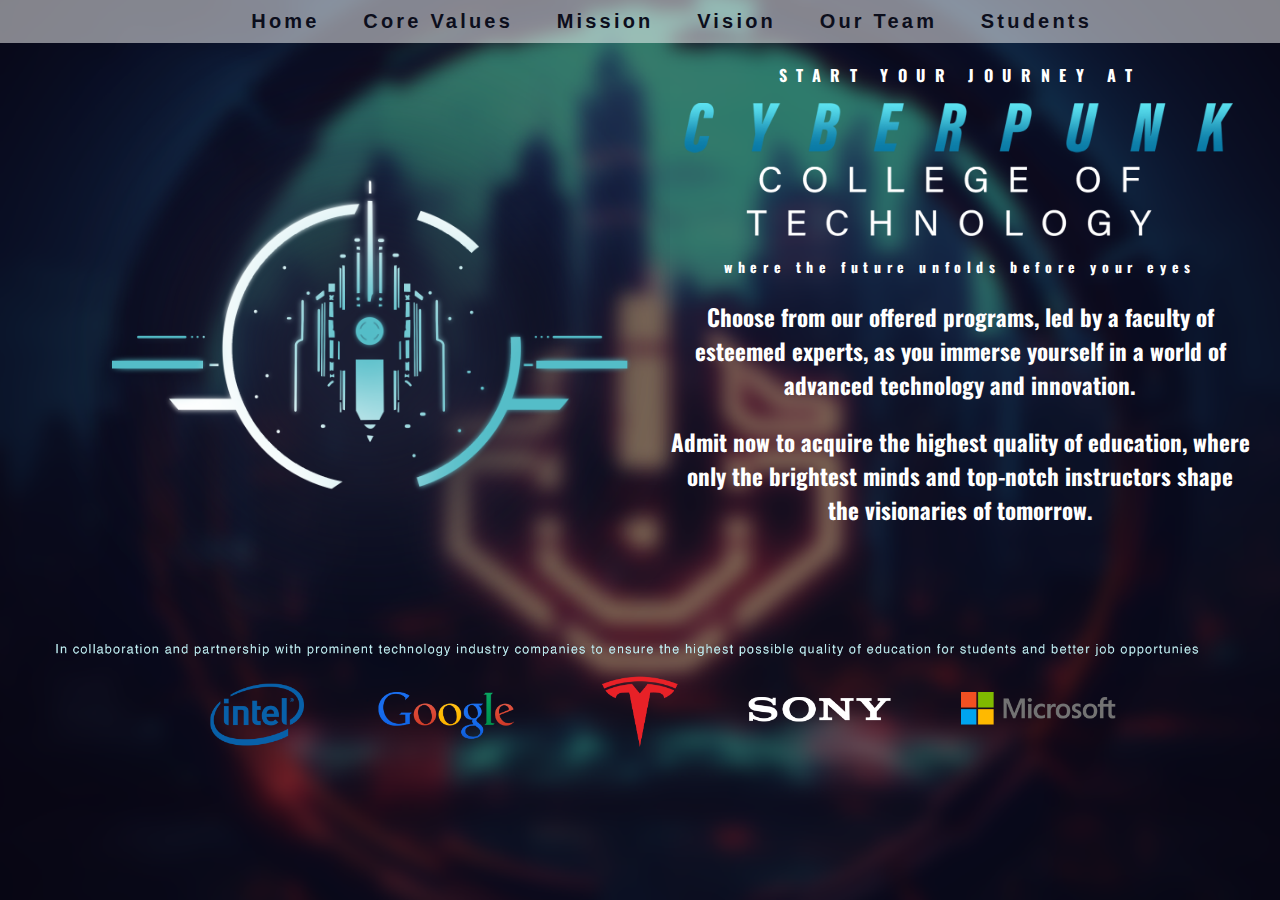
==== index.html @ 371afeb2 "Add files via upload" ====
<!DOCTYPE html>
<html lang="en">

<head>
  <title>Cyberpunk College of Technology</title>
  <link rel="stylesheet" type="text/css" href="assets/css/style.css" />
  <link href="https://fonts.googleapis.com/css?family=Oswald" rel="stylesheet" />
  <style>
    @font-face {
      font-family: Chub Gothic;
      src: "/assets/fonts/chubgothic_1.ttf";
    }

    @font-face {
      font-family: Helvetica;
      src: "/assets/fonts/Helvetica.ttf";
    }

    h1 {
      font-family: Helvetica;
    }
    </style>
<link rel="icon" type="image/png" href="assets/images/elementsonlylogo.png"/>
</head>

<body style="
      background-color: #0c0e1c;
      background-image: url('assets/images/bgforindex.png');
      background-repeat: no-repeat;
      background-attachment: fixed;
      background-size: cover;
      background-position: center;
      margin: 0;
      padding: 0;
    ">
  <header style="
        background-color: rgba(255, 255, 255, 0.5);
        width: 100%;
        padding-top: 10px;
        padding-bottom: 10px;
      ">
    <div class>
      <nav style="text-align: right; font-family: 'Helvetica'; font-weight: bold; letter-spacing: 0.2em; padding-right: 170px">
        <a style="color: #0c0e1c !important" href="index.html">Home</a>
        <a style="color: #0c0e1c !important" href="corevalues.html">Core Values</a>
        <a style="color: #0c0e1c !important" href="mission.html">Mission</a>
        <a style="color: #0c0e1c !important" href="vision.html">Vision</a>
        <a style="color: #0c0e1c !important" href="ourteam.html">Our Team</a>
        <a style="color: #0c0e1c !important" href="students.html">Students</a>
      </nav>
    </div>
  </header>

  <div style="display: flex; overflow: hidden">
    <div class style="width: 50%; padding-left: 70px; vertical-align: 1">
      <img src="/assets/images/elementsonlylogo.png" alt="Logo" style="width: 600px" />
    </div>

    <div style="width: 50%; text-align: center; padding-right: 170px">
      <h2>
        <section>
          <p style="
                color: #fff;
                font-family: 'Oswald';
                font-size: 16px;
                letter-spacing: 0.6em;
              ">
            START YOUR JOURNEY AT
          </p>
          <img src="/assets/images/ccttextonly.png" alt="Logo" style="width: 580px" />

          <p style="
                color: #fff;
                font-family: 'Oswald';
                font-size: 14px;
                letter-spacing: 0.4em;
              ">
            where the future unfolds before your eyes
          </p>
          <p style="color: #fff; font-family: 'Oswald'; font-size: 23px">
            Choose from our offered programs, led by a faculty of esteemed
            experts, as you immerse yourself in a world of advanced technology
            and innovation.
          </p>
          <p style="color: #fff; font-family: 'Oswald'; font-size: 23px">
            Admit now to acquire the highest quality of education, where only
            the brightest minds and top-notch instructors shape the
            visionaries of tomorrow.
          </p>
        </section>
      </h2>
    </div>
  </div <div>
  </div>
</body>

</html>
---- assets/css/style.css ----
html {
  height: 100%;
  width: 100%;
}
a {
  font-family: 'Helvetica';
  text-decoration:none;
  color: #000;
  margin: 18px;
  font-size: 20px;
  font-stretch: 67%;

}

button {
  font-family: 'Chub Gothic';
  color: #0c0e1c;
}

a:hover {
  background-color: #ccc;
  color: #fff;
}
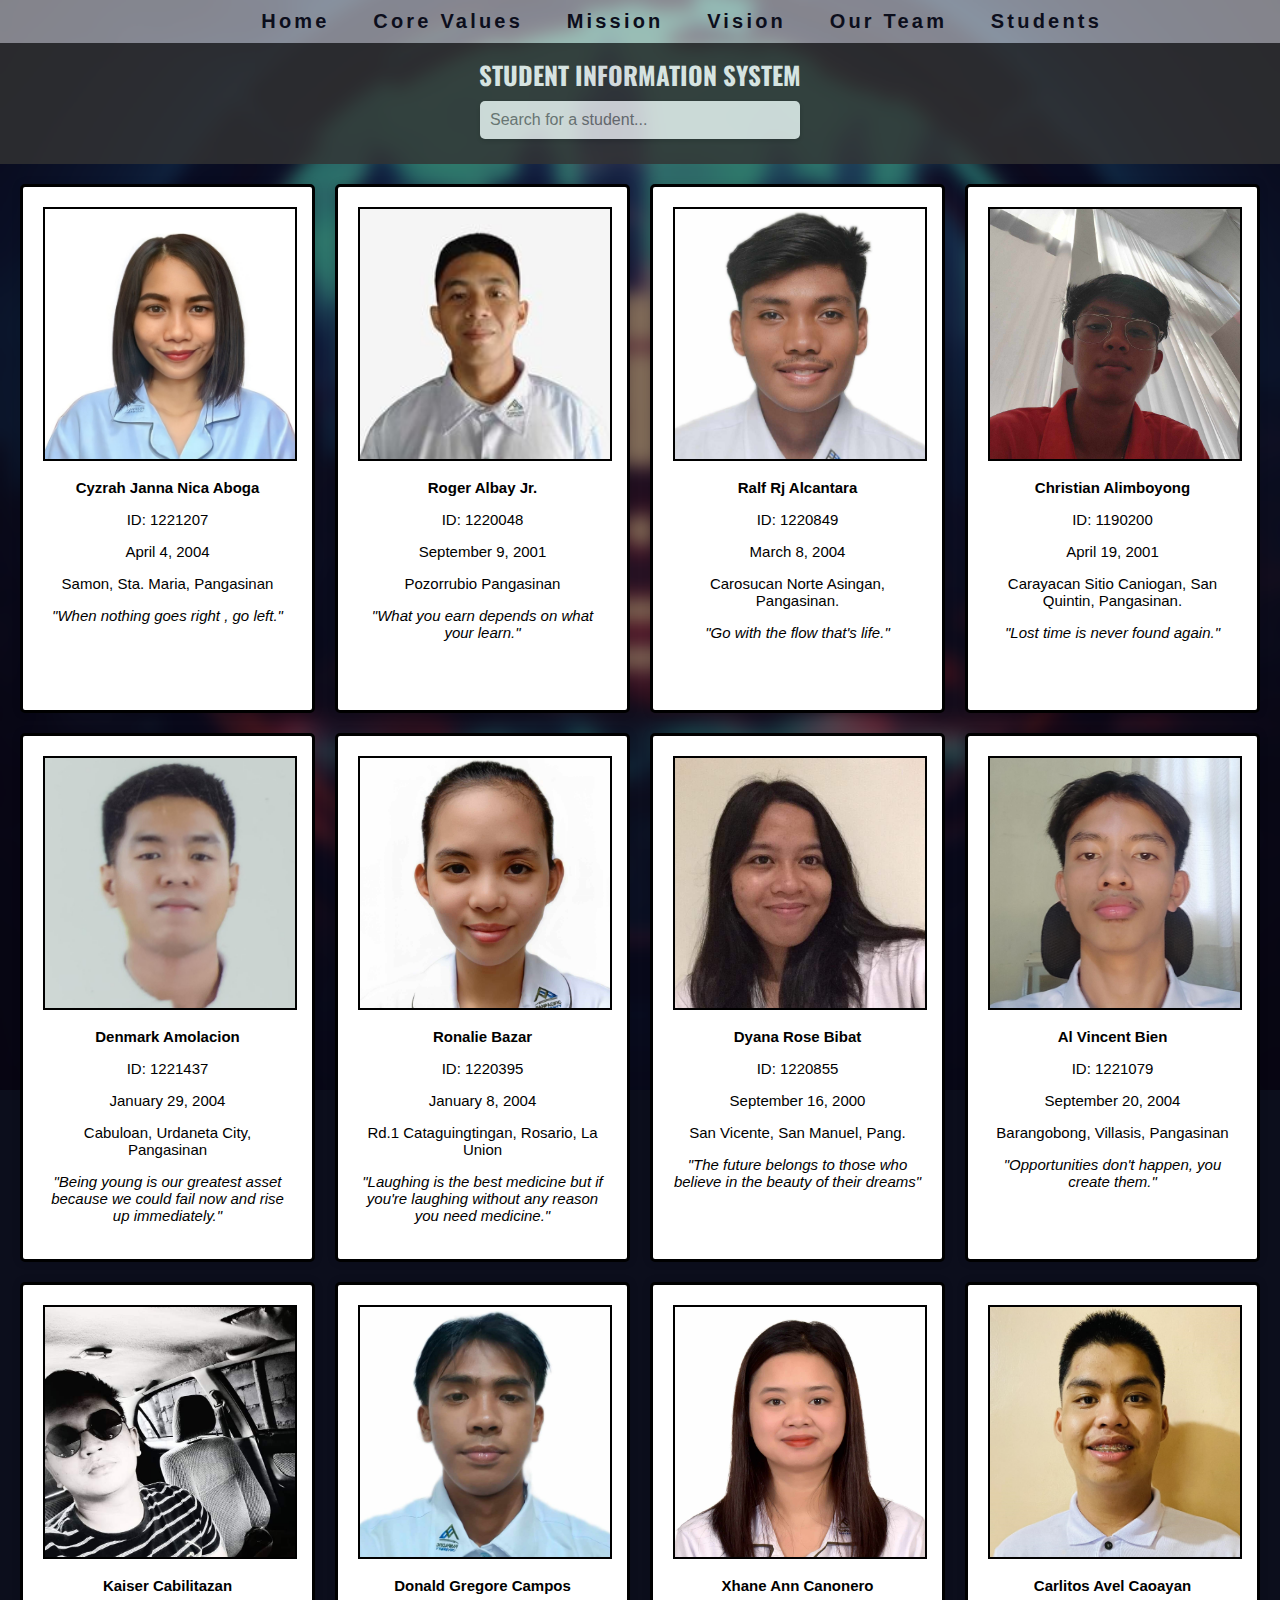
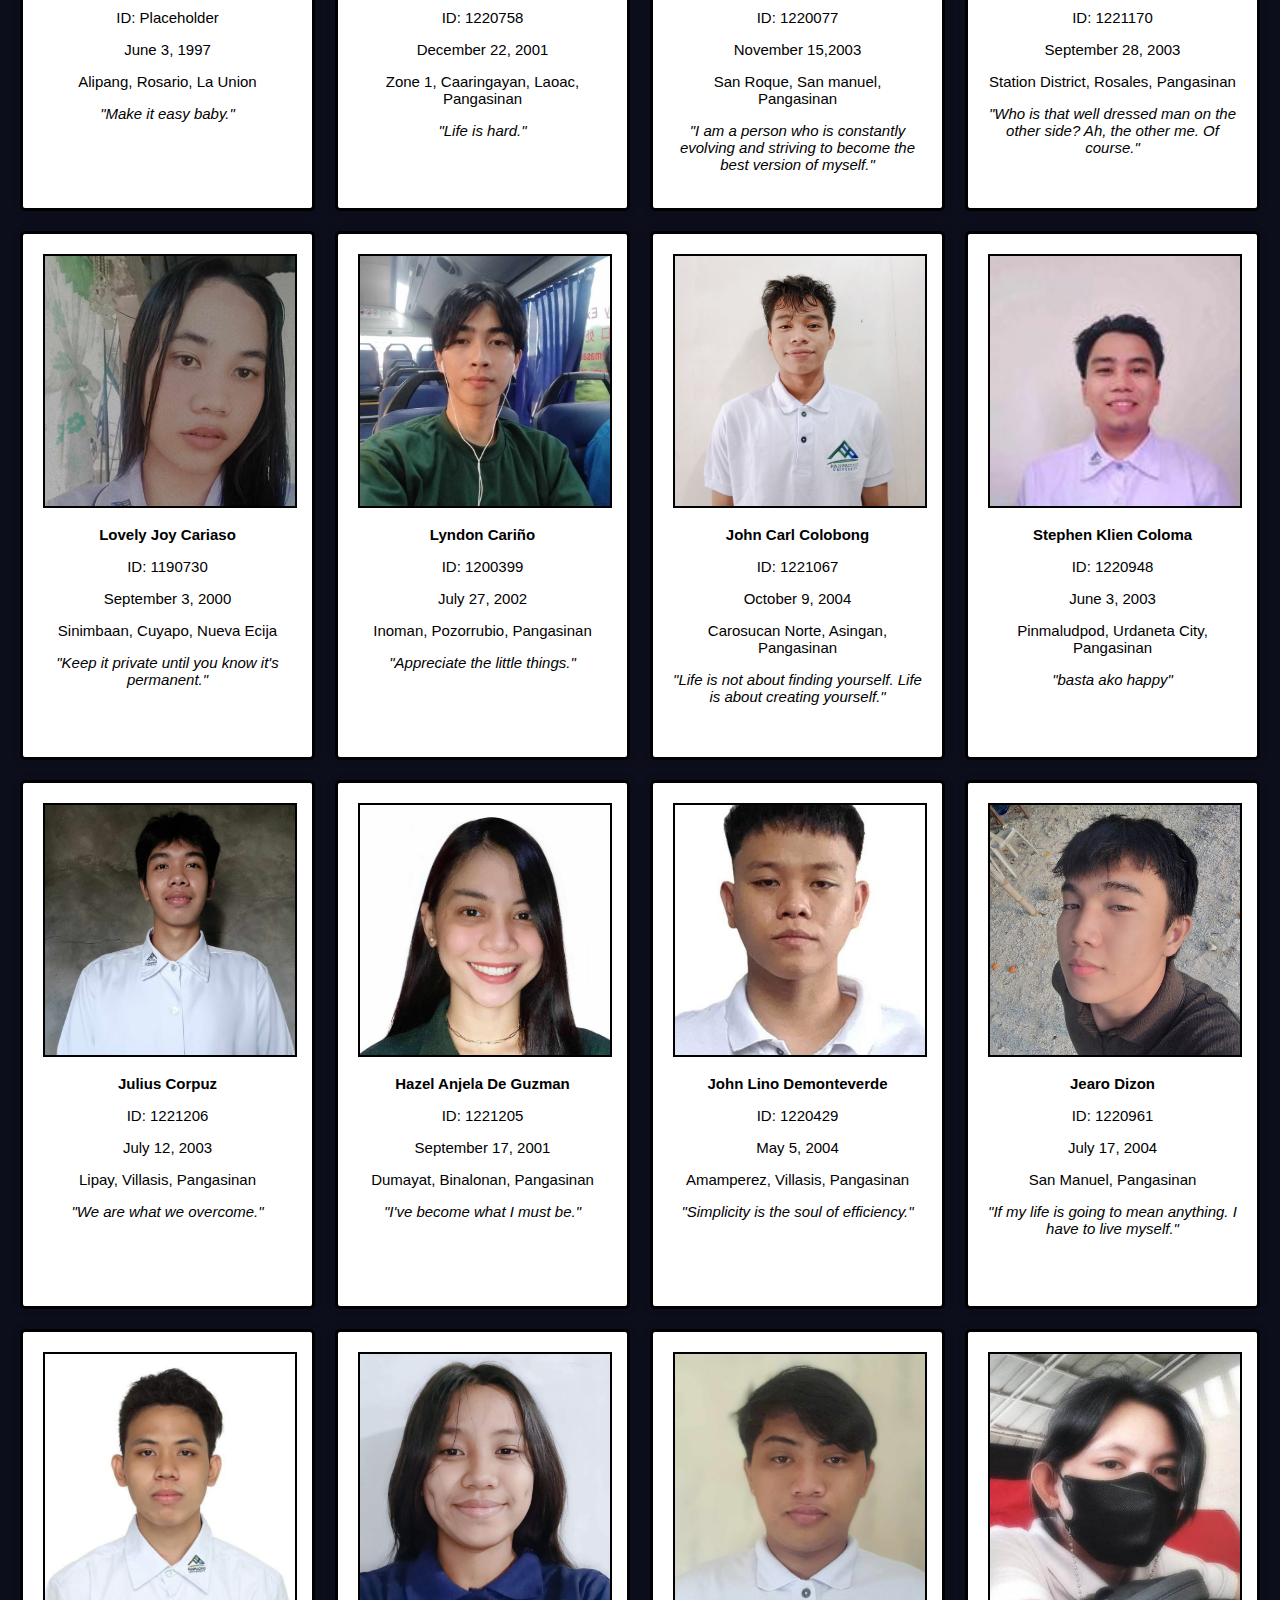
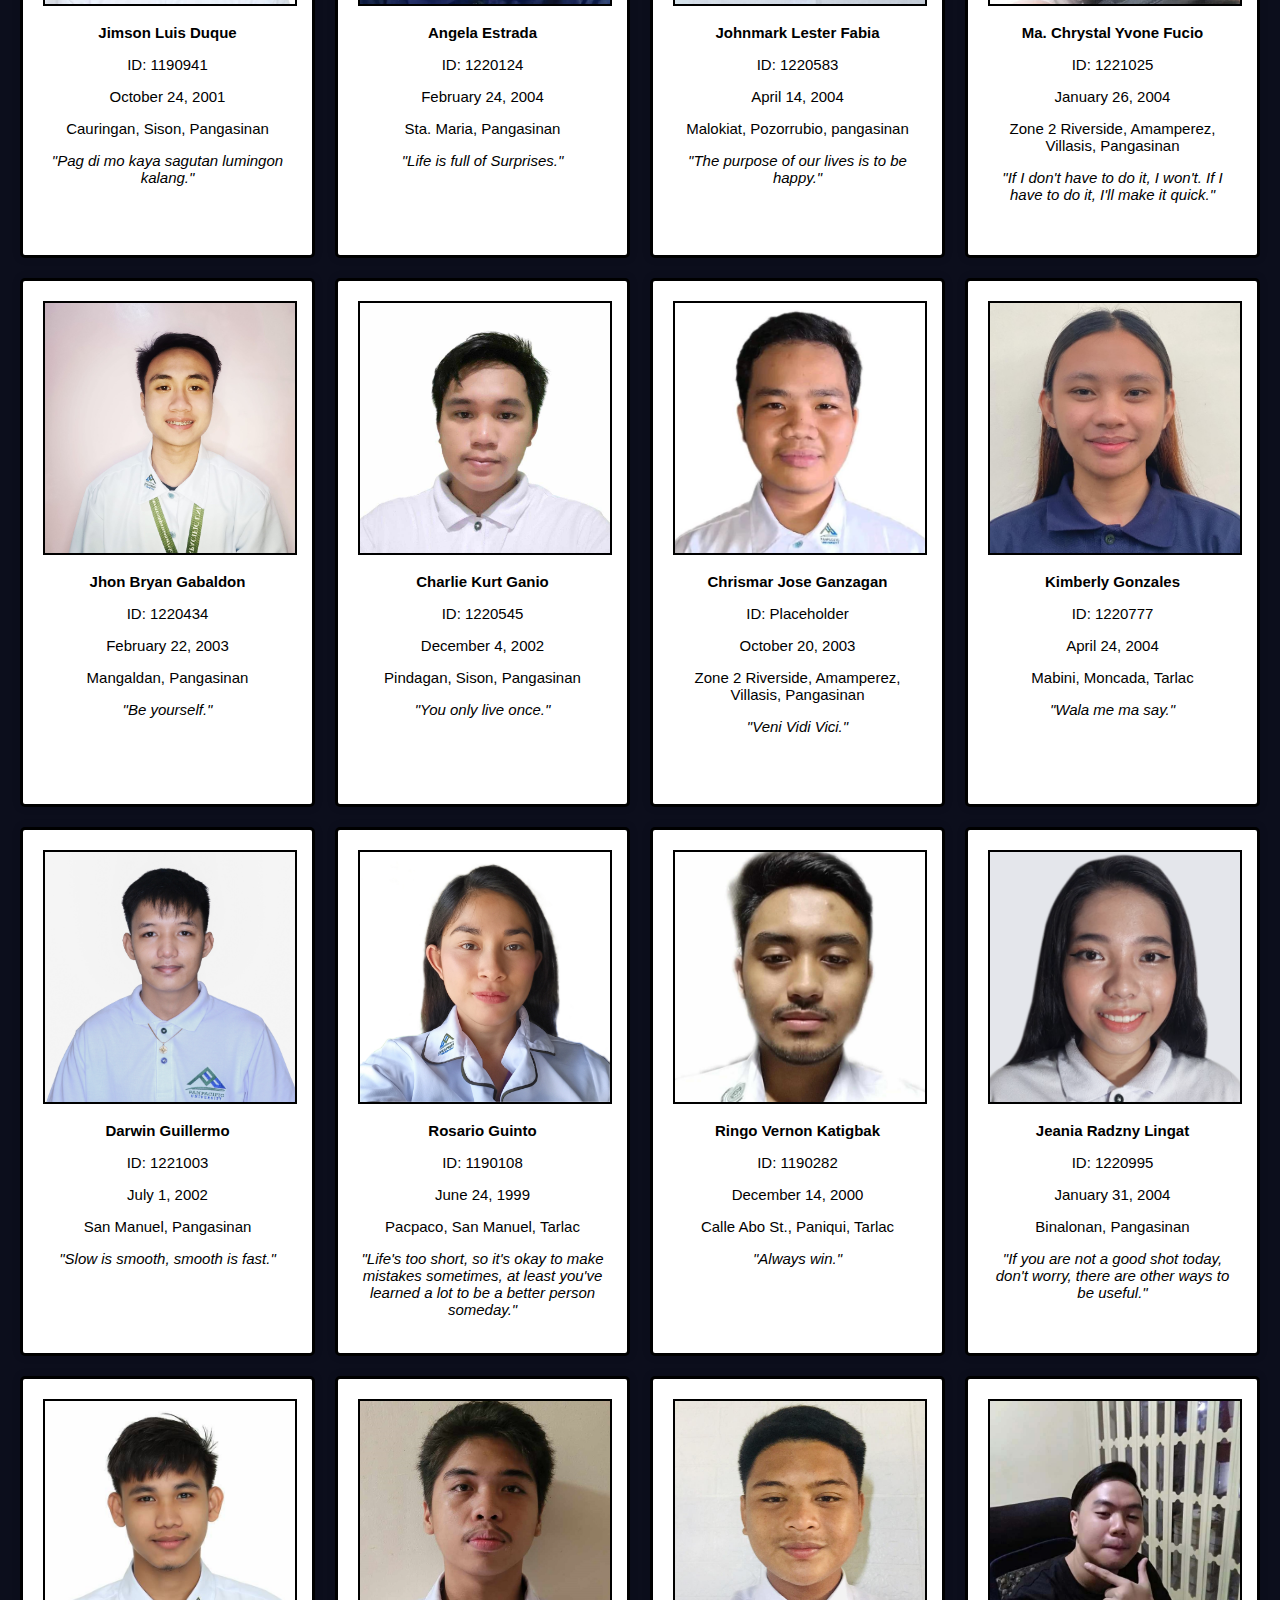
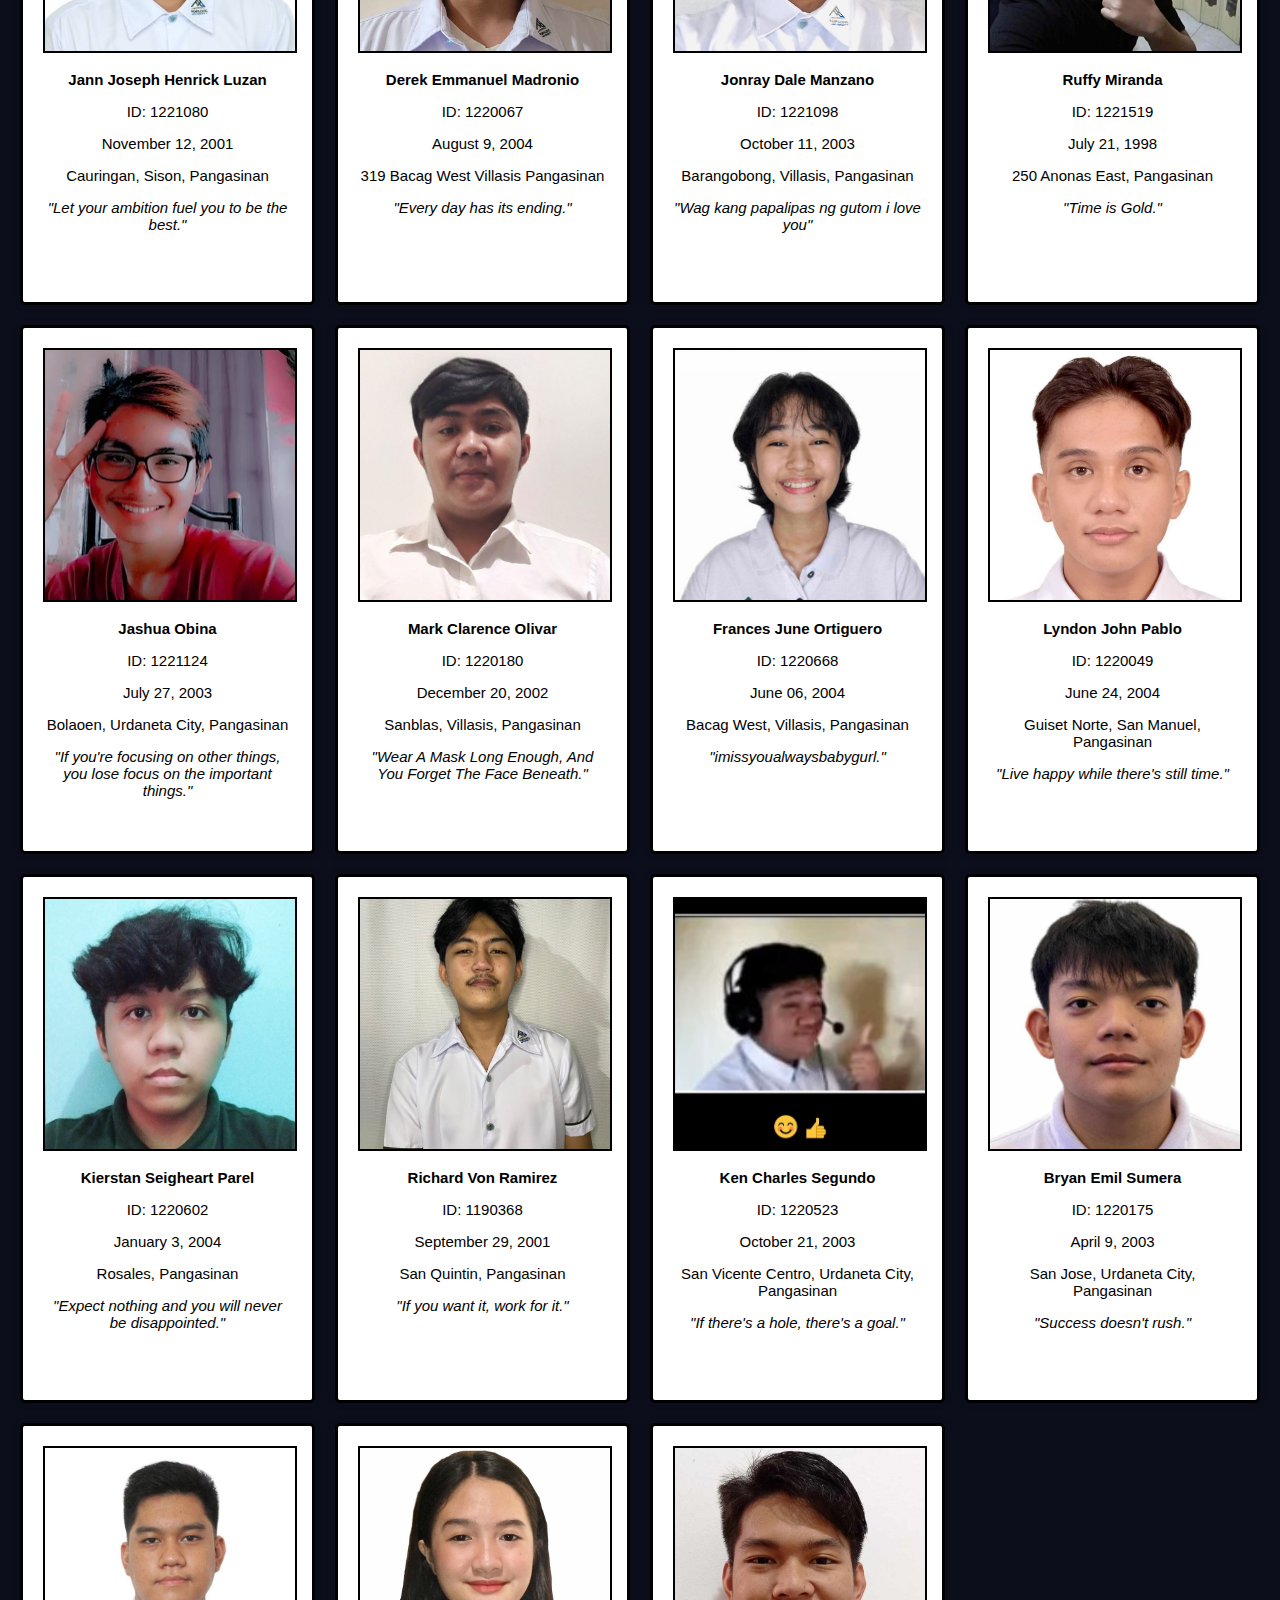
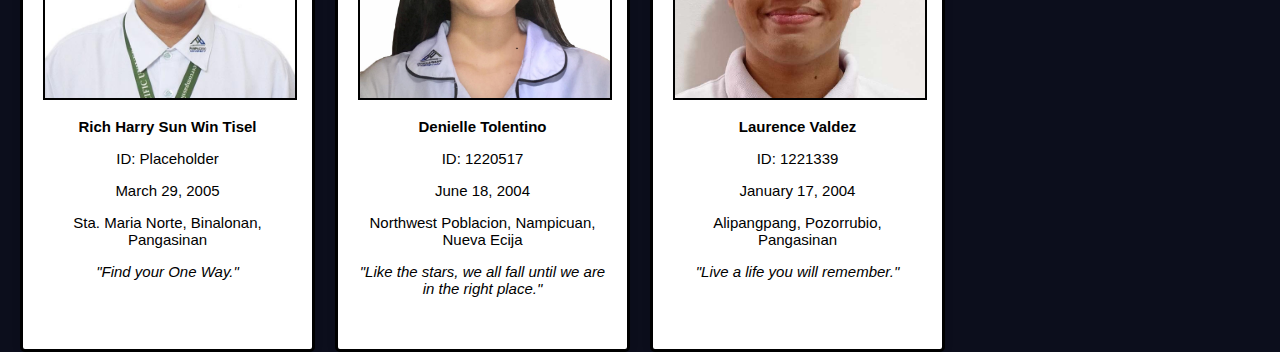
==== commit dd50c896: "Update index.html" ====
--- a/index.html
+++ b/index.html
@@ -1,97 +1,676 @@
 <!DOCTYPE html>
-<html lang="en">
-
-<head>
-  <title>Cyberpunk College of Technology</title>
-  <link rel="stylesheet" type="text/css" href="assets/css/style.css" />
-  <link href="https://fonts.googleapis.com/css?family=Oswald" rel="stylesheet" />
-  <style>
-    @font-face {
-      font-family: Chub Gothic;
-      src: "/assets/fonts/chubgothic_1.ttf";
-    }
-
-    @font-face {
-      font-family: Helvetica;
-      src: "/assets/fonts/Helvetica.ttf";
-    }
-
-    h1 {
-      font-family: Helvetica;
-    }
+<html>
+  <head>
+    <title>Cyberpunk College of Technology</title>
+    <link rel="stylesheet" type="text/css" href="assets/css/style.css" />
+    <link
+      href="https://fonts.googleapis.com/css?family=Oswald"
+      rel="stylesheet"
+    />
+    <style>
+      @font-face {
+        font-family: Chub Gothic;
+        src: "/assets/fonts/chubgothic_1.ttf";
+      }
+
+      @font-face {
+        font-family: Helvetica;
+        src: "/assets/fonts/Helvetica.ttf";
+      }
+
+      h1 {
+        font-family: Helvetica;
+      }
     </style>
-<link rel="icon" type="image/png" href="assets/images/elementsonlylogo.png"/>
-</head>
-
-<body style="
+    <link
+      rel="icon"
+      type="image/png"
+      href="assets/images/elementsonlylogo.png"
+    />
+  </head>
+
+  <body
+    style="
       background-color: #0c0e1c;
-      background-image: url('assets/images/bgforindex.png');
+      background-image: url('assets/images/cyberpunk_background.png');
       background-repeat: no-repeat;
       background-attachment: fixed;
       background-size: cover;
       background-position: center;
       margin: 0;
       padding: 0;
-    ">
-  <header style="
+    "
+  >
+    <header
+      style="
         background-color: rgba(255, 255, 255, 0.5);
         width: 100%;
         padding-top: 10px;
         padding-bottom: 10px;
-      ">
-    <div class>
-      <nav style="text-align: right; font-family: 'Helvetica'; font-weight: bold; letter-spacing: 0.2em; padding-right: 170px">
-        <a style="color: #0c0e1c !important" href="index.html">Home</a>
-        <a style="color: #0c0e1c !important" href="corevalues.html">Core Values</a>
-        <a style="color: #0c0e1c !important" href="mission.html">Mission</a>
-        <a style="color: #0c0e1c !important" href="vision.html">Vision</a>
-        <a style="color: #0c0e1c !important" href="ourteam.html">Our Team</a>
-        <a style="color: #0c0e1c !important" href="students.html">Students</a>
-      </nav>
+      "
+    >
+      <div class>
+        <nav
+          style="
+            text-align: right;
+            font-family: 'Helvetica';
+            font-weight: bold;
+            letter-spacing: 0.2em;
+            padding-right: 170px;
+          "
+        >
+          <a style="color: #0c0e1c !important" href="index.html">Home</a>
+          <a style="color: #0c0e1c !important" href="corevalues.html"
+            >Core Values</a
+          >
+          <a style="color: #0c0e1c !important" href="mission.html">Mission</a>
+          <a style="color: #0c0e1c !important" href="vision.html">Vision</a>
+          <a style="color: #0c0e1c !important" href="ourteam.html">Our Team</a>
+          <a style="color: #0c0e1c !important" href="students.html">Students</a>
+        </nav>
+      </div>
+    </header>
+
+    <!-- ======= Search Box ======= -->
+    <div style="text-align: center">
+      <header style="background-color: #333; padding: 5px; opacity: 0.8">
+        <style>
+          #search-box {
+            padding: 10px;
+            border: none;
+            border-radius: 5px;
+            background-color: #f2f2f2;
+            font-size: 16px;
+            width: 300px;
+            margin-bottom: 20px;
+            box-shadow: 0 2px 4px rgba(0, 0, 0, 0.2);
+          }
+
+          #search-box:focus {
+            outline: none;
+            box-shadow: 0 2px 4px rgba(0, 0, 0, 0.4);
+          }
+
+          header h1 {
+            font-size: 25px;
+            font-weight: bold;
+            margin-bottom: 10px;
+            color: #ffffff;
+          }
+
+          header {
+            text-align: center;
+            background-color: #333;
+            padding: 10px;
+          }
+        </style>
+        <h1
+          style="
+            text-align: center;
+            font-family: 'Oswald';
+            margin: 3px;
+            padding: 5px;
+            color: #fff;
+          "
+        >
+          STUDENT INFORMATION SYSTEM
+        </h1>
+        <input
+          type="text"
+          id="search-box"
+          placeholder="Search for a student..."
+        />
+      </header>
     </div>
-  </header>
-
-  <div style="display: flex; overflow: hidden">
-    <div class style="width: 50%; padding-left: 70px; vertical-align: 1">
-      <img src="/assets/images/elementsonlylogo.png" alt="Logo" style="width: 600px" />
+
+    <style>
+      /* Students grid styles */
+      .page {
+        max-width: 800px;
+        margin: 20px auto;
+        padding: 20px 40px;
+        /* Add padding to the top and bottom, and left and right */
+        display: flex;
+        justify-content: center;
+        align-items: center;
+      }
+
+      .students {
+        display: grid;
+        grid-template-columns: repeat(4, minmax(250px, 1fr));
+        grid-auto-rows: 1fr;
+        grid-gap: 20px;
+        margin-top: 20px;
+        margin-left: 20px;
+        margin-right: 20px;
+        min-height: 50vh;
+        justify-content: center;
+        align-content: center;
+      }
+
+      /* Student box styles */
+      .student {
+        background-color: #fff;
+        padding: 20px;
+        border-radius: 5px;
+        box-shadow: 0 0 10px rgba(0, 0, 0, 0.1);
+        grid-gap: 10px;
+        text-align: center;
+        border: 3px solid black;
+        overflow: hidden;
+        font-family: Arial, sans-serif;
+        font-size: 15px;
+      }
+
+      /* Hover effects */
+      .student:hover {
+        transform: translateY(-5px);
+        box-shadow: 0 5px 10px rgba(0, 0, 0, 0.2);
+      }
+
+      /* Student image styles */
+      .student img {
+        width: 100%;
+        height: auto;
+        border: 2px solid black;
+        object-fit: cover;
+        aspect-ratio: 1 / 1;
+        min-width: 250px;
+      }
+
+      html,
+      body {
+        height: 100%;
+      }
+
+      @media (max-width: 250px) {
+        .students {
+          grid-template-columns: repeat(auto-fit, minmax(250px, 250px));
+        }
+      }
+    </style>
+
+    <div class="students">
+      <div class="student">
+        <img src="pictures/Aboga.jpg" alt="Student 1" />
+        <p><b>Cyzrah Janna Nica Aboga</b></p>
+        <p>ID: 1221207</p>
+        <p>April 4, 2004</p>
+        <p>Samon, Sta. Maria, Pangasinan</p>
+        <p><em>"When nothing goes right , go left."</em></p>
+      </div>
+      <div class="student">
+        <img src="pictures/Albay.jpg" alt="Student 2" />
+        <p><b>Roger Albay Jr.</b></p>
+        <p>ID: 1220048</p>
+        <p>September 9, 2001</p>
+        <p>Pozorrubio Pangasinan</p>
+        <p><em>"What you earn depends on what your learn."</em></p>
+      </div>
+      <div class="student">
+        <img src="pictures/Alcantara.jpg" alt="Student 3" />
+        <p><b>Ralf Rj Alcantara</b></p>
+        <p>ID: 1220849</p>
+        <p>March 8, 2004</p>
+        <p>Carosucan Norte Asingan, Pangasinan.</p>
+        <p><em>"Go with the flow that's life."</em></p>
+      </div>
+      <div class="student">
+        <img src="pictures/Alimboyong.jpg" alt="Student 4" />
+        <p><b>Christian Alimboyong</b></p>
+        <p>ID: 1190200</p>
+        <p>April 19, 2001</p>
+        <p>Carayacan Sitio Caniogan, San Quintin, Pangasinan.</p>
+        <p><em>"Lost time is never found again."</em></p>
+      </div>
+      <div class="student">
+        <img src="pictures/Amolacion.jpg" alt="Student 5" />
+        <p><b>Denmark Amolacion</b></p>
+        <p>ID: 1221437</p>
+        <p>January 29, 2004</p>
+        <p>Cabuloan, Urdaneta City, Pangasinan</p>
+        <p>
+          <em
+            >"Being young is our greatest asset because we could fail now and
+            rise up immediately."</em
+          >
+        </p>
+      </div>
+      <div class="student">
+        <img src="pictures/Bazar.jpg" alt="Student 6" />
+        <p><b>Ronalie Bazar</b></p>
+        <p>ID: 1220395</p>
+        <p>January 8, 2004</p>
+        <p>Rd.1 Cataguingtingan, Rosario, La Union</p>
+        <p>
+          <em
+            >"Laughing is the best medicine but if you're laughing without any
+            reason you need medicine."</em
+          >
+        </p>
+      </div>
+      <div class="student">
+        <img src="pictures/Bibat.jpg" alt="Student 7" />
+        <p><b>Dyana Rose Bibat</b></p>
+        <p>ID: 1220855</p>
+        <p>September 16, 2000</p>
+        <p>San Vicente, San Manuel, Pang.</p>
+        <p>
+          <em
+            >"The future belongs to those who believe in the beauty of their
+            dreams"</em
+          >
+        </p>
+      </div>
+      <div class="student">
+        <img src="pictures/Bien.jpg" alt="Student 8" />
+        <p><b>Al Vincent Bien</b></p>
+        <p>ID: 1221079</p>
+        <p>September 20, 2004</p>
+        <p>Barangobong, Villasis, Pangasinan</p>
+        <p><em>"Opportunities don't happen, you create them."</em></p>
+      </div>
+      <div class="student">
+        <img src="pictures/Cabilitan.jpg" alt="Student 9" />
+        <p><b>Kaiser Cabilitazan</b></p>
+        <p>ID: Placeholder</p>
+        <p>June 3, 1997</p>
+        <p>Alipang, Rosario, La Union</p>
+        <p><em>"Make it easy baby."</em></p>
+      </div>
+      <div class="student">
+        <img src="pictures/Campos.jpg" alt="Student 10" />
+        <p><b>Donald Gregore Campos</b></p>
+        <p>ID: 1220758</p>
+        <p>December 22, 2001</p>
+        <p>Zone 1, Caaringayan, Laoac, Pangasinan</p>
+        <p><em>"Life is hard."</em></p>
+      </div>
+      <div class="student">
+        <img src="pictures/Canonero.jpg" alt="Student 11" />
+        <p><b>Xhane Ann Canonero</b></p>
+        <p>ID: 1220077</p>
+        <p>November 15,2003</p>
+        <p>San Roque, San manuel, Pangasinan</p>
+        <p>
+          <em
+            >"I am a person who is constantly evolving and striving to become
+            the best version of myself."</em
+          >
+        </p>
+      </div>
+      <div class="student">
+        <img src="pictures/Caoayan.jpg" alt="Student 12" />
+        <p><b>Carlitos Avel Caoayan</b></p>
+        <p>ID: 1221170</p>
+        <p>September 28, 2003</p>
+        <p>Station District, Rosales, Pangasinan</p>
+        <p>
+          <em
+            >"Who is that well dressed man on the other side? Ah, the other me.
+            Of course."</em
+          >
+        </p>
+      </div>
+      <div class="student">
+        <img src="pictures/Cariaso.jpg" alt="Student 13" />
+        <p><b>Lovely Joy Cariaso</b></p>
+        <p>ID: 1190730</p>
+        <p>September 3, 2000</p>
+        <p>Sinimbaan, Cuyapo, Nueva Ecija</p>
+        <p><em>"Keep it private until you know it's permanent."</em></p>
+      </div>
+      <div class="student">
+        <img src="pictures/Carino.jpg" alt="Student 14" />
+        <p><b>Lyndon Cariño</b></p>
+        <p>ID: 1200399</p>
+        <p>July 27, 2002</p>
+        <p>Inoman, Pozorrubio, Pangasinan</p>
+        <p><em>"Appreciate the little things."</em></p>
+      </div>
+      <div class="student">
+        <img src="pictures/Colobong.jpg" alt="Student 15" />
+        <p><b>John Carl Colobong</b></p>
+        <p>ID: 1221067</p>
+        <p>October 9, 2004</p>
+        <p>Carosucan Norte, Asingan, Pangasinan</p>
+        <p>
+          <em
+            >"Life is not about finding yourself. Life is about creating
+            yourself."</em
+          >
+        </p>
+      </div>
+      <div class="student">
+        <img src="pictures/Coloma.jpg" alt="Student 16" />
+        <p><b>Stephen Klien Coloma</b></p>
+        <p>ID: 1220948</p>
+        <p>June 3, 2003</p>
+        <p>Pinmaludpod, Urdaneta City, Pangasinan</p>
+        <p><em>"basta ako happy"</em></p>
+      </div>
+      <div class="student">
+        <img src="pictures/Corpuz.jpg" alt="Student 17" />
+        <p><b>Julius Corpuz</b></p>
+        <p>ID: 1221206</p>
+        <p>July 12, 2003</p>
+        <p>Lipay, Villasis, Pangasinan</p>
+        <p><em>"We are what we overcome."</em></p>
+      </div>
+      <div class="student">
+        <img src="pictures/De_Guzman.jpg" alt="Student 18" />
+        <p><b>Hazel Anjela De Guzman</b></p>
+        <p>ID: 1221205</p>
+        <p>September 17, 2001</p>
+        <p>Dumayat, Binalonan, Pangasinan</p>
+        <p><em>"I've become what I must be."</em></p>
+      </div>
+      <div class="student">
+        <img src="pictures/Demonteverde.jpg" alt="Student 19" />
+        <p><b>John Lino Demonteverde</b></p>
+        <p>ID: 1220429</p>
+        <p>May 5, 2004</p>
+        <p>Amamperez, Villasis, Pangasinan</p>
+        <p><em>"Simplicity is the soul of efficiency."</em></p>
+      </div>
+      <div class="student">
+        <img src="pictures/Dizon.jpg" alt="Student 20" />
+        <p><b>Jearo Dizon</b></p>
+        <p>ID: 1220961</p>
+        <p>July 17, 2004</p>
+        <p>San Manuel, Pangasinan</p>
+        <p>
+          <em
+            >"If my life is going to mean anything. I have to live myself."</em
+          >
+        </p>
+      </div>
+      <div class="student">
+        <img src="pictures/Duque.jpg" alt="Student 21" />
+        <p><b>Jimson Luis Duque</b></p>
+        <p>ID: 1190941</p>
+        <p>October 24, 2001</p>
+        <p>Cauringan, Sison, Pangasinan</p>
+        <p><em>"Pag di mo kaya sagutan lumingon kalang."</em></p>
+      </div>
+      <div class="student">
+        <img src="pictures/Estrada.jpg" alt="Student 22" />
+        <p><b>Angela Estrada</b></p>
+        <p>ID: 1220124</p>
+        <p>February 24, 2004</p>
+        <p>Sta. Maria, Pangasinan</p>
+        <p><em>"Life is full of Surprises."</em></p>
+      </div>
+      <div class="student">
+        <img src="pictures/Fabia.jpg" alt="Student 23" />
+        <p><b>Johnmark Lester Fabia</b></p>
+        <p>ID: 1220583</p>
+        <p>April 14, 2004</p>
+        <p>Malokiat, Pozorrubio, pangasinan</p>
+        <p><em>"The purpose of our lives is to be happy."</em></p>
+      </div>
+      <div class="student">
+        <img src="pictures/Fucio.jpg" alt="Student 24" />
+        <p><b>Ma. Chrystal Yvone Fucio</b></p>
+        <p>ID: 1221025</p>
+        <p>January 26, 2004</p>
+        <p>Zone 2 Riverside, Amamperez, Villasis, Pangasinan</p>
+        <p>
+          <em
+            >"If I don't have to do it, I won't. If I have to do it, I'll make
+            it quick."</em
+          >
+        </p>
+      </div>
+      <div class="student">
+        <img src="pictures/Gabaldon.jpg" alt="Student 25" />
+        <p><b>Jhon Bryan Gabaldon</b></p>
+        <p>ID: 1220434</p>
+        <p>February 22, 2003</p>
+        <p>Mangaldan, Pangasinan</p>
+        <p><em>"Be yourself."</em></p>
+      </div>
+      <div class="student">
+        <img src="pictures/Ganio.jpg" alt="Student 26" />
+        <p><b>Charlie Kurt Ganio</b></p>
+        <p>ID: 1220545</p>
+        <p>December 4, 2002</p>
+        <p>Pindagan, Sison, Pangasinan</p>
+        <p><em>"You only live once."</em></p>
+      </div>
+      <div class="student">
+        <img src="pictures/Ganzagan.jpg" alt="Student 27" />
+        <p><b>Chrismar Jose Ganzagan</b></p>
+        <p>ID: Placeholder</p>
+        <p>October 20, 2003</p>
+        <p>Zone 2 Riverside, Amamperez, Villasis, Pangasinan</p>
+        <p><em>"Veni Vidi Vici."</em></p>
+      </div>
+      <div class="student">
+        <img src="pictures/Gonzales.jpg" alt="Student 28" />
+        <p><b>Kimberly Gonzales</b></p>
+        <p>ID: 1220777</p>
+        <p>April 24, 2004</p>
+        <p>Mabini, Moncada, Tarlac</p>
+        <p><em>"Wala me ma say."</em></p>
+      </div>
+      <div class="student">
+        <img src="pictures/Guillermo.jpg" alt="Student 29" />
+        <p><b>Darwin Guillermo</b></p>
+        <p>ID: 1221003</p>
+        <p>July 1, 2002</p>
+        <p>San Manuel, Pangasinan</p>
+        <p><em>"Slow is smooth, smooth is fast."</em></p>
+      </div>
+      <div class="student">
+        <img src="pictures/Guinto.jpg" alt="Student 30" />
+        <p><b>Rosario Guinto</b></p>
+        <p>ID: 1190108</p>
+        <p>June 24, 1999</p>
+        <p>Pacpaco, San Manuel, Tarlac</p>
+        <p>
+          <em
+            >"Life's too short, so it's okay to make mistakes sometimes, at
+            least you've learned a lot to be a better person someday."</em
+          >
+        </p>
+      </div>
+      <div class="student">
+        <img src="pictures/Katigbak.jpg" alt="Student 31" />
+        <p><b>Ringo Vernon Katigbak</b></p>
+        <p>ID: 1190282</p>
+        <p>December 14, 2000</p>
+        <p>Calle Abo St., Paniqui, Tarlac</p>
+        <p><em>"Always win."</em></p>
+      </div>
+      <div class="student">
+        <img src="pictures/Lingat.png" alt="Student 32" />
+        <p><b>Jeania Radzny Lingat</b></p>
+        <p>ID: 1220995</p>
+        <p>January 31, 2004</p>
+        <p>Binalonan, Pangasinan</p>
+        <p>
+          <em
+            >"If you are not a good shot today, don't worry, there are other
+            ways to be useful."</em
+          >
+        </p>
+      </div>
+      <div class="student">
+        <img src="pictures/Luzan.jpg" alt="Student 33" />
+        <p><b>Jann Joseph Henrick Luzan</b></p>
+        <p>ID: 1221080</p>
+        <p>November 12, 2001</p>
+        <p>Cauringan, Sison, Pangasinan</p>
+        <p><em>"Let your ambition fuel you to be the best."</em></p>
+      </div>
+      <div class="student">
+        <img src="pictures/Madronio.jpg" alt="Student 34" />
+        <p><b>Derek Emmanuel Madronio</b></p>
+        <p>ID: 1220067</p>
+        <p>August 9, 2004</p>
+        <p>319 Bacag West Villasis Pangasinan</p>
+        <p><em>"Every day has its ending."</em></p>
+      </div>
+      <div class="student">
+        <img src="pictures/Manzano.jpg" alt="Student 35" />
+        <p><b>Jonray Dale Manzano</b></p>
+        <p>ID: 1221098</p>
+        <p>October 11, 2003</p>
+        <p>Barangobong, Villasis, Pangasinan</p>
+        <p><em>"Wag kang papalipas ng gutom i love you"</em></p>
+      </div>
+      <div class="student">
+        <img src="pictures/Miranda.jpg" alt="Student 36" />
+        <p><b>Ruffy Miranda</b></p>
+        <p>ID: 1221519</p>
+        <p>July 21, 1998</p>
+        <p>250 Anonas East, Pangasinan</p>
+        <p><em>"Time is Gold."</em></p>
+      </div>
+      <div class="student">
+        <img src="pictures/Obina.png" alt="Student 37" />
+        <p><b>Jashua Obina</b></p>
+        <p>ID: 1221124</p>
+        <p>July 27, 2003</p>
+        <p>Bolaoen, Urdaneta City, Pangasinan</p>
+        <p>
+          <em
+            >"If you're focusing on other things, you lose focus on the
+            important things."</em
+          >
+        </p>
+      </div>
+      <div class="student">
+        <img src="pictures/Olivar.jpg" alt="Student 38" />
+        <p><b>Mark Clarence Olivar</b></p>
+        <p>ID: 1220180</p>
+        <p>December 20, 2002</p>
+        <p>Sanblas, Villasis, Pangasinan</p>
+        <p>
+          <em>"Wear A Mask Long Enough, And You Forget The Face Beneath."</em>
+        </p>
+      </div>
+      <div class="student">
+        <img src="pictures/Ortiguero.jpg" alt="Student 39" />
+        <p><b>Frances June Ortiguero</b></p>
+        <p>ID: 1220668</p>
+        <p>June 06, 2004</p>
+        <p>Bacag West, Villasis, Pangasinan</p>
+        <p><em>"imissyoualwaysbabygurl."</em></p>
+      </div>
+      <div class="student">
+        <img src="pictures/Pablo.jpg" alt="Student 40" />
+        <p><b>Lyndon John Pablo</b></p>
+        <p>ID: 1220049</p>
+        <p>June 24, 2004</p>
+        <p>Guiset Norte, San Manuel, Pangasinan</p>
+        <p><em>"Live happy while there's still time."</em></p>
+      </div>
+      <div class="student">
+        <img src="pictures/Parel.jpg" alt="Student 41" />
+        <p><b>Kierstan Seigheart Parel</b></p>
+        <p>ID: 1220602</p>
+        <p>January 3, 2004</p>
+        <p>Rosales, Pangasinan</p>
+        <p><em>"Expect nothing and you will never be disappointed."</em></p>
+      </div>
+      <div class="student">
+        <img src="pictures/Ramirez.jpg" alt="Student 42" />
+        <p><b>Richard Von Ramirez</b></p>
+        <p>ID: 1190368</p>
+        <p>September 29, 2001</p>
+        <p>San Quintin, Pangasinan</p>
+        <p><em>"If you want it, work for it."</em></p>
+      </div>
+      <div class="student">
+        <img src="pictures/Segundo.jpg" alt="Student 43" />
+        <p><b>Ken Charles Segundo</b></p>
+        <p>ID: 1220523</p>
+        <p>October 21, 2003</p>
+        <p>San Vicente Centro, Urdaneta City, Pangasinan</p>
+        <p><em>"If there's a hole, there's a goal."</em></p>
+      </div>
+      <div class="student">
+        <img src="pictures/Sumera.jpg" alt="Student 44" />
+        <p><b>Bryan Emil Sumera</b></p>
+        <p>ID: 1220175</p>
+        <p>April 9, 2003</p>
+        <p>San Jose, Urdaneta City, Pangasinan</p>
+        <p><em>"Success doesn't rush."</em></p>
+      </div>
+      <div class="student">
+        <img src="pictures/Tisel.jpg" alt="Student 45" />
+        <p><b>Rich Harry Sun Win Tisel</b></p>
+        <p>ID: Placeholder</p>
+        <p>March 29, 2005</p>
+        <p>Sta. Maria Norte, Binalonan, Pangasinan</p>
+        <p><em>"Find your One Way."</em></p>
+      </div>
+      <div class="student">
+        <img src="pictures/Tolentino.jpg" alt="Student 46" />
+        <p><b>Denielle Tolentino</b></p>
+        <p>ID: 1220517</p>
+        <p>June 18, 2004</p>
+        <p>Northwest Poblacion, Nampicuan, Nueva Ecija</p>
+        <p>
+          <em
+            >"Like the stars, we all fall until we are in the right place."</em
+          >
+        </p>
+      </div>
+      <div class="student">
+        <img src="pictures/Valdez.jpg" alt="Student 47" />
+        <p><b>Laurence Valdez</b></p>
+        <p>ID: 1221339</p>
+        <p>January 17, 2004</p>
+        <p>Alipangpang, Pozorrubio, Pangasinan</p>
+        <p><em>"Live a life you will remember."</em></p>
+      </div>
     </div>
-
-    <div style="width: 50%; text-align: center; padding-right: 170px">
-      <h2>
-        <section>
-          <p style="
-                color: #fff;
-                font-family: 'Oswald';
-                font-size: 16px;
-                letter-spacing: 0.6em;
-              ">
-            START YOUR JOURNEY AT
-          </p>
-          <img src="/assets/images/ccttextonly.png" alt="Logo" style="width: 580px" />
-
-          <p style="
-                color: #fff;
-                font-family: 'Oswald';
-                font-size: 14px;
-                letter-spacing: 0.4em;
-              ">
-            where the future unfolds before your eyes
-          </p>
-          <p style="color: #fff; font-family: 'Oswald'; font-size: 23px">
-            Choose from our offered programs, led by a faculty of esteemed
-            experts, as you immerse yourself in a world of advanced technology
-            and innovation.
-          </p>
-          <p style="color: #fff; font-family: 'Oswald'; font-size: 23px">
-            Admit now to acquire the highest quality of education, where only
-            the brightest minds and top-notch instructors shape the
-            visionaries of tomorrow.
-          </p>
-        </section>
-      </h2>
-    </div>
-  </div <div>
-  </div>
-</body>
-
-</html>+    <script>
+      const searchBox = document.getElementById("search-box");
+      const students = document.querySelectorAll(".student");
+
+      searchBox.addEventListener("input", () => {
+        const searchTerm = searchBox.value.toLowerCase();
+
+        let firstMatch = null;
+
+        students.forEach((student) => {
+          const name = student
+            .querySelector("p:nth-of-type(2)")
+            .textContent.toLowerCase();
+          const id = student
+            .querySelector("p:nth-of-type(1)")
+            .textContent.toLowerCase();
+          const address = student
+            .querySelector("p:nth-of-type(4)")
+            .textContent.toLowerCase();
+          const saying = student
+            .querySelector("p:nth-of-type(5)")
+            .textContent.toLowerCase();
+
+          if (
+            name.includes(searchTerm) ||
+            id.includes(searchTerm) ||
+            address.includes(searchTerm) ||
+            saying.includes(searchTerm)
+          ) {
+            student.style.display = "block";
+
+            if (!firstMatch) {
+              firstMatch = student;
+            }
+          } else {
+            student.style.display = "none";
+          }
+        });
+
+        if (firstMatch) {
+          firstMatch.scrollIntoView();
+        }
+      });
+    </script>
+  </body>
+</html>
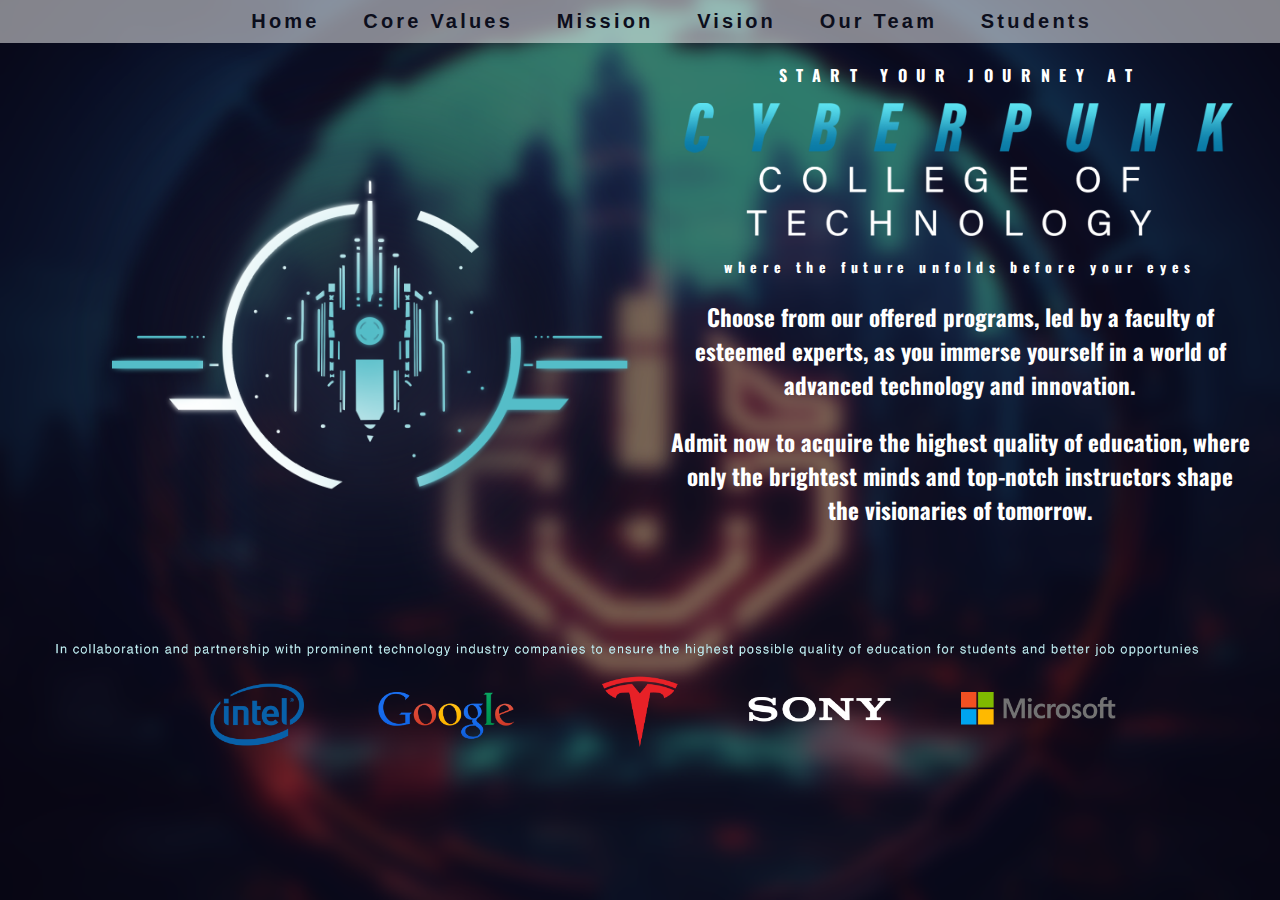
==== commit 2be03dfb: "Update index.html" ====
--- a/index.html
+++ b/index.html
@@ -1,5 +1,5 @@
 <!DOCTYPE html>
-<html>
+<html lang="en">
   <head>
     <title>Cyberpunk College of Technology</title>
     <link rel="stylesheet" type="text/css" href="assets/css/style.css" />
@@ -10,12 +10,12 @@
     <style>
       @font-face {
         font-family: Chub Gothic;
-        src: "/assets/fonts/chubgothic_1.ttf";
+        src: "assets/fonts/chubgothic_1.ttf";
       }
 
       @font-face {
         font-family: Helvetica;
-        src: "/assets/fonts/Helvetica.ttf";
+        src: "assets/fonts/Helvetica.ttf";
       }
 
       h1 {
@@ -32,7 +32,7 @@
   <body
     style="
       background-color: #0c0e1c;
-      background-image: url('assets/images/cyberpunk_background.png');
+      background-image: url('assets/images/bgforindex.png');
       background-repeat: no-repeat;
       background-attachment: fixed;
       background-size: cover;
@@ -71,606 +71,57 @@
       </div>
     </header>
 
-    <!-- ======= Search Box ======= -->
-    <div style="text-align: center">
-      <header style="background-color: #333; padding: 5px; opacity: 0.8">
-        <style>
-          #search-box {
-            padding: 10px;
-            border: none;
-            border-radius: 5px;
-            background-color: #f2f2f2;
-            font-size: 16px;
-            width: 300px;
-            margin-bottom: 20px;
-            box-shadow: 0 2px 4px rgba(0, 0, 0, 0.2);
-          }
+    <div style="display: flex; overflow: hidden">
+      <div class style="width: 50%; padding-left: 70px; vertical-align: 1">
+        <img
+          src="assets/images/elementsonlylogo.png"
+          alt="Logo"
+          style="width: 600px"
+        />
+      </div>
 
-          #search-box:focus {
-            outline: none;
-            box-shadow: 0 2px 4px rgba(0, 0, 0, 0.4);
-          }
+      <div style="width: 50%; text-align: center; padding-right: 170px">
+        <h2>
+          <section>
+            <p
+              style="
+                color: #fff;
+                font-family: 'Oswald';
+                font-size: 16px;
+                letter-spacing: 0.6em;
+              "
+            >
+              START YOUR JOURNEY AT
+            </p>
+            <img
+              src="assets/images/ccttextonly.png"
+              alt="Logo"
+              style="width: 580px"
+            />
 
-          header h1 {
-            font-size: 25px;
-            font-weight: bold;
-            margin-bottom: 10px;
-            color: #ffffff;
-          }
-
-          header {
-            text-align: center;
-            background-color: #333;
-            padding: 10px;
-          }
-        </style>
-        <h1
-          style="
-            text-align: center;
-            font-family: 'Oswald';
-            margin: 3px;
-            padding: 5px;
-            color: #fff;
-          "
-        >
-          STUDENT INFORMATION SYSTEM
-        </h1>
-        <input
-          type="text"
-          id="search-box"
-          placeholder="Search for a student..."
-        />
-      </header>
-    </div>
-
-    <style>
-      /* Students grid styles */
-      .page {
-        max-width: 800px;
-        margin: 20px auto;
-        padding: 20px 40px;
-        /* Add padding to the top and bottom, and left and right */
-        display: flex;
-        justify-content: center;
-        align-items: center;
-      }
-
-      .students {
-        display: grid;
-        grid-template-columns: repeat(4, minmax(250px, 1fr));
-        grid-auto-rows: 1fr;
-        grid-gap: 20px;
-        margin-top: 20px;
-        margin-left: 20px;
-        margin-right: 20px;
-        min-height: 50vh;
-        justify-content: center;
-        align-content: center;
-      }
-
-      /* Student box styles */
-      .student {
-        background-color: #fff;
-        padding: 20px;
-        border-radius: 5px;
-        box-shadow: 0 0 10px rgba(0, 0, 0, 0.1);
-        grid-gap: 10px;
-        text-align: center;
-        border: 3px solid black;
-        overflow: hidden;
-        font-family: Arial, sans-serif;
-        font-size: 15px;
-      }
-
-      /* Hover effects */
-      .student:hover {
-        transform: translateY(-5px);
-        box-shadow: 0 5px 10px rgba(0, 0, 0, 0.2);
-      }
-
-      /* Student image styles */
-      .student img {
-        width: 100%;
-        height: auto;
-        border: 2px solid black;
-        object-fit: cover;
-        aspect-ratio: 1 / 1;
-        min-width: 250px;
-      }
-
-      html,
-      body {
-        height: 100%;
-      }
-
-      @media (max-width: 250px) {
-        .students {
-          grid-template-columns: repeat(auto-fit, minmax(250px, 250px));
-        }
-      }
-    </style>
-
-    <div class="students">
-      <div class="student">
-        <img src="pictures/Aboga.jpg" alt="Student 1" />
-        <p><b>Cyzrah Janna Nica Aboga</b></p>
-        <p>ID: 1221207</p>
-        <p>April 4, 2004</p>
-        <p>Samon, Sta. Maria, Pangasinan</p>
-        <p><em>"When nothing goes right , go left."</em></p>
-      </div>
-      <div class="student">
-        <img src="pictures/Albay.jpg" alt="Student 2" />
-        <p><b>Roger Albay Jr.</b></p>
-        <p>ID: 1220048</p>
-        <p>September 9, 2001</p>
-        <p>Pozorrubio Pangasinan</p>
-        <p><em>"What you earn depends on what your learn."</em></p>
-      </div>
-      <div class="student">
-        <img src="pictures/Alcantara.jpg" alt="Student 3" />
-        <p><b>Ralf Rj Alcantara</b></p>
-        <p>ID: 1220849</p>
-        <p>March 8, 2004</p>
-        <p>Carosucan Norte Asingan, Pangasinan.</p>
-        <p><em>"Go with the flow that's life."</em></p>
-      </div>
-      <div class="student">
-        <img src="pictures/Alimboyong.jpg" alt="Student 4" />
-        <p><b>Christian Alimboyong</b></p>
-        <p>ID: 1190200</p>
-        <p>April 19, 2001</p>
-        <p>Carayacan Sitio Caniogan, San Quintin, Pangasinan.</p>
-        <p><em>"Lost time is never found again."</em></p>
-      </div>
-      <div class="student">
-        <img src="pictures/Amolacion.jpg" alt="Student 5" />
-        <p><b>Denmark Amolacion</b></p>
-        <p>ID: 1221437</p>
-        <p>January 29, 2004</p>
-        <p>Cabuloan, Urdaneta City, Pangasinan</p>
-        <p>
-          <em
-            >"Being young is our greatest asset because we could fail now and
-            rise up immediately."</em
-          >
-        </p>
-      </div>
-      <div class="student">
-        <img src="pictures/Bazar.jpg" alt="Student 6" />
-        <p><b>Ronalie Bazar</b></p>
-        <p>ID: 1220395</p>
-        <p>January 8, 2004</p>
-        <p>Rd.1 Cataguingtingan, Rosario, La Union</p>
-        <p>
-          <em
-            >"Laughing is the best medicine but if you're laughing without any
-            reason you need medicine."</em
-          >
-        </p>
-      </div>
-      <div class="student">
-        <img src="pictures/Bibat.jpg" alt="Student 7" />
-        <p><b>Dyana Rose Bibat</b></p>
-        <p>ID: 1220855</p>
-        <p>September 16, 2000</p>
-        <p>San Vicente, San Manuel, Pang.</p>
-        <p>
-          <em
-            >"The future belongs to those who believe in the beauty of their
-            dreams"</em
-          >
-        </p>
-      </div>
-      <div class="student">
-        <img src="pictures/Bien.jpg" alt="Student 8" />
-        <p><b>Al Vincent Bien</b></p>
-        <p>ID: 1221079</p>
-        <p>September 20, 2004</p>
-        <p>Barangobong, Villasis, Pangasinan</p>
-        <p><em>"Opportunities don't happen, you create them."</em></p>
-      </div>
-      <div class="student">
-        <img src="pictures/Cabilitan.jpg" alt="Student 9" />
-        <p><b>Kaiser Cabilitazan</b></p>
-        <p>ID: Placeholder</p>
-        <p>June 3, 1997</p>
-        <p>Alipang, Rosario, La Union</p>
-        <p><em>"Make it easy baby."</em></p>
-      </div>
-      <div class="student">
-        <img src="pictures/Campos.jpg" alt="Student 10" />
-        <p><b>Donald Gregore Campos</b></p>
-        <p>ID: 1220758</p>
-        <p>December 22, 2001</p>
-        <p>Zone 1, Caaringayan, Laoac, Pangasinan</p>
-        <p><em>"Life is hard."</em></p>
-      </div>
-      <div class="student">
-        <img src="pictures/Canonero.jpg" alt="Student 11" />
-        <p><b>Xhane Ann Canonero</b></p>
-        <p>ID: 1220077</p>
-        <p>November 15,2003</p>
-        <p>San Roque, San manuel, Pangasinan</p>
-        <p>
-          <em
-            >"I am a person who is constantly evolving and striving to become
-            the best version of myself."</em
-          >
-        </p>
-      </div>
-      <div class="student">
-        <img src="pictures/Caoayan.jpg" alt="Student 12" />
-        <p><b>Carlitos Avel Caoayan</b></p>
-        <p>ID: 1221170</p>
-        <p>September 28, 2003</p>
-        <p>Station District, Rosales, Pangasinan</p>
-        <p>
-          <em
-            >"Who is that well dressed man on the other side? Ah, the other me.
-            Of course."</em
-          >
-        </p>
-      </div>
-      <div class="student">
-        <img src="pictures/Cariaso.jpg" alt="Student 13" />
-        <p><b>Lovely Joy Cariaso</b></p>
-        <p>ID: 1190730</p>
-        <p>September 3, 2000</p>
-        <p>Sinimbaan, Cuyapo, Nueva Ecija</p>
-        <p><em>"Keep it private until you know it's permanent."</em></p>
-      </div>
-      <div class="student">
-        <img src="pictures/Carino.jpg" alt="Student 14" />
-        <p><b>Lyndon Cariño</b></p>
-        <p>ID: 1200399</p>
-        <p>July 27, 2002</p>
-        <p>Inoman, Pozorrubio, Pangasinan</p>
-        <p><em>"Appreciate the little things."</em></p>
-      </div>
-      <div class="student">
-        <img src="pictures/Colobong.jpg" alt="Student 15" />
-        <p><b>John Carl Colobong</b></p>
-        <p>ID: 1221067</p>
-        <p>October 9, 2004</p>
-        <p>Carosucan Norte, Asingan, Pangasinan</p>
-        <p>
-          <em
-            >"Life is not about finding yourself. Life is about creating
-            yourself."</em
-          >
-        </p>
-      </div>
-      <div class="student">
-        <img src="pictures/Coloma.jpg" alt="Student 16" />
-        <p><b>Stephen Klien Coloma</b></p>
-        <p>ID: 1220948</p>
-        <p>June 3, 2003</p>
-        <p>Pinmaludpod, Urdaneta City, Pangasinan</p>
-        <p><em>"basta ako happy"</em></p>
-      </div>
-      <div class="student">
-        <img src="pictures/Corpuz.jpg" alt="Student 17" />
-        <p><b>Julius Corpuz</b></p>
-        <p>ID: 1221206</p>
-        <p>July 12, 2003</p>
-        <p>Lipay, Villasis, Pangasinan</p>
-        <p><em>"We are what we overcome."</em></p>
-      </div>
-      <div class="student">
-        <img src="pictures/De_Guzman.jpg" alt="Student 18" />
-        <p><b>Hazel Anjela De Guzman</b></p>
-        <p>ID: 1221205</p>
-        <p>September 17, 2001</p>
-        <p>Dumayat, Binalonan, Pangasinan</p>
-        <p><em>"I've become what I must be."</em></p>
-      </div>
-      <div class="student">
-        <img src="pictures/Demonteverde.jpg" alt="Student 19" />
-        <p><b>John Lino Demonteverde</b></p>
-        <p>ID: 1220429</p>
-        <p>May 5, 2004</p>
-        <p>Amamperez, Villasis, Pangasinan</p>
-        <p><em>"Simplicity is the soul of efficiency."</em></p>
-      </div>
-      <div class="student">
-        <img src="pictures/Dizon.jpg" alt="Student 20" />
-        <p><b>Jearo Dizon</b></p>
-        <p>ID: 1220961</p>
-        <p>July 17, 2004</p>
-        <p>San Manuel, Pangasinan</p>
-        <p>
-          <em
-            >"If my life is going to mean anything. I have to live myself."</em
-          >
-        </p>
-      </div>
-      <div class="student">
-        <img src="pictures/Duque.jpg" alt="Student 21" />
-        <p><b>Jimson Luis Duque</b></p>
-        <p>ID: 1190941</p>
-        <p>October 24, 2001</p>
-        <p>Cauringan, Sison, Pangasinan</p>
-        <p><em>"Pag di mo kaya sagutan lumingon kalang."</em></p>
-      </div>
-      <div class="student">
-        <img src="pictures/Estrada.jpg" alt="Student 22" />
-        <p><b>Angela Estrada</b></p>
-        <p>ID: 1220124</p>
-        <p>February 24, 2004</p>
-        <p>Sta. Maria, Pangasinan</p>
-        <p><em>"Life is full of Surprises."</em></p>
-      </div>
-      <div class="student">
-        <img src="pictures/Fabia.jpg" alt="Student 23" />
-        <p><b>Johnmark Lester Fabia</b></p>
-        <p>ID: 1220583</p>
-        <p>April 14, 2004</p>
-        <p>Malokiat, Pozorrubio, pangasinan</p>
-        <p><em>"The purpose of our lives is to be happy."</em></p>
-      </div>
-      <div class="student">
-        <img src="pictures/Fucio.jpg" alt="Student 24" />
-        <p><b>Ma. Chrystal Yvone Fucio</b></p>
-        <p>ID: 1221025</p>
-        <p>January 26, 2004</p>
-        <p>Zone 2 Riverside, Amamperez, Villasis, Pangasinan</p>
-        <p>
-          <em
-            >"If I don't have to do it, I won't. If I have to do it, I'll make
-            it quick."</em
-          >
-        </p>
-      </div>
-      <div class="student">
-        <img src="pictures/Gabaldon.jpg" alt="Student 25" />
-        <p><b>Jhon Bryan Gabaldon</b></p>
-        <p>ID: 1220434</p>
-        <p>February 22, 2003</p>
-        <p>Mangaldan, Pangasinan</p>
-        <p><em>"Be yourself."</em></p>
-      </div>
-      <div class="student">
-        <img src="pictures/Ganio.jpg" alt="Student 26" />
-        <p><b>Charlie Kurt Ganio</b></p>
-        <p>ID: 1220545</p>
-        <p>December 4, 2002</p>
-        <p>Pindagan, Sison, Pangasinan</p>
-        <p><em>"You only live once."</em></p>
-      </div>
-      <div class="student">
-        <img src="pictures/Ganzagan.jpg" alt="Student 27" />
-        <p><b>Chrismar Jose Ganzagan</b></p>
-        <p>ID: Placeholder</p>
-        <p>October 20, 2003</p>
-        <p>Zone 2 Riverside, Amamperez, Villasis, Pangasinan</p>
-        <p><em>"Veni Vidi Vici."</em></p>
-      </div>
-      <div class="student">
-        <img src="pictures/Gonzales.jpg" alt="Student 28" />
-        <p><b>Kimberly Gonzales</b></p>
-        <p>ID: 1220777</p>
-        <p>April 24, 2004</p>
-        <p>Mabini, Moncada, Tarlac</p>
-        <p><em>"Wala me ma say."</em></p>
-      </div>
-      <div class="student">
-        <img src="pictures/Guillermo.jpg" alt="Student 29" />
-        <p><b>Darwin Guillermo</b></p>
-        <p>ID: 1221003</p>
-        <p>July 1, 2002</p>
-        <p>San Manuel, Pangasinan</p>
-        <p><em>"Slow is smooth, smooth is fast."</em></p>
-      </div>
-      <div class="student">
-        <img src="pictures/Guinto.jpg" alt="Student 30" />
-        <p><b>Rosario Guinto</b></p>
-        <p>ID: 1190108</p>
-        <p>June 24, 1999</p>
-        <p>Pacpaco, San Manuel, Tarlac</p>
-        <p>
-          <em
-            >"Life's too short, so it's okay to make mistakes sometimes, at
-            least you've learned a lot to be a better person someday."</em
-          >
-        </p>
-      </div>
-      <div class="student">
-        <img src="pictures/Katigbak.jpg" alt="Student 31" />
-        <p><b>Ringo Vernon Katigbak</b></p>
-        <p>ID: 1190282</p>
-        <p>December 14, 2000</p>
-        <p>Calle Abo St., Paniqui, Tarlac</p>
-        <p><em>"Always win."</em></p>
-      </div>
-      <div class="student">
-        <img src="pictures/Lingat.png" alt="Student 32" />
-        <p><b>Jeania Radzny Lingat</b></p>
-        <p>ID: 1220995</p>
-        <p>January 31, 2004</p>
-        <p>Binalonan, Pangasinan</p>
-        <p>
-          <em
-            >"If you are not a good shot today, don't worry, there are other
-            ways to be useful."</em
-          >
-        </p>
-      </div>
-      <div class="student">
-        <img src="pictures/Luzan.jpg" alt="Student 33" />
-        <p><b>Jann Joseph Henrick Luzan</b></p>
-        <p>ID: 1221080</p>
-        <p>November 12, 2001</p>
-        <p>Cauringan, Sison, Pangasinan</p>
-        <p><em>"Let your ambition fuel you to be the best."</em></p>
-      </div>
-      <div class="student">
-        <img src="pictures/Madronio.jpg" alt="Student 34" />
-        <p><b>Derek Emmanuel Madronio</b></p>
-        <p>ID: 1220067</p>
-        <p>August 9, 2004</p>
-        <p>319 Bacag West Villasis Pangasinan</p>
-        <p><em>"Every day has its ending."</em></p>
-      </div>
-      <div class="student">
-        <img src="pictures/Manzano.jpg" alt="Student 35" />
-        <p><b>Jonray Dale Manzano</b></p>
-        <p>ID: 1221098</p>
-        <p>October 11, 2003</p>
-        <p>Barangobong, Villasis, Pangasinan</p>
-        <p><em>"Wag kang papalipas ng gutom i love you"</em></p>
-      </div>
-      <div class="student">
-        <img src="pictures/Miranda.jpg" alt="Student 36" />
-        <p><b>Ruffy Miranda</b></p>
-        <p>ID: 1221519</p>
-        <p>July 21, 1998</p>
-        <p>250 Anonas East, Pangasinan</p>
-        <p><em>"Time is Gold."</em></p>
-      </div>
-      <div class="student">
-        <img src="pictures/Obina.png" alt="Student 37" />
-        <p><b>Jashua Obina</b></p>
-        <p>ID: 1221124</p>
-        <p>July 27, 2003</p>
-        <p>Bolaoen, Urdaneta City, Pangasinan</p>
-        <p>
-          <em
-            >"If you're focusing on other things, you lose focus on the
-            important things."</em
-          >
-        </p>
-      </div>
-      <div class="student">
-        <img src="pictures/Olivar.jpg" alt="Student 38" />
-        <p><b>Mark Clarence Olivar</b></p>
-        <p>ID: 1220180</p>
-        <p>December 20, 2002</p>
-        <p>Sanblas, Villasis, Pangasinan</p>
-        <p>
-          <em>"Wear A Mask Long Enough, And You Forget The Face Beneath."</em>
-        </p>
-      </div>
-      <div class="student">
-        <img src="pictures/Ortiguero.jpg" alt="Student 39" />
-        <p><b>Frances June Ortiguero</b></p>
-        <p>ID: 1220668</p>
-        <p>June 06, 2004</p>
-        <p>Bacag West, Villasis, Pangasinan</p>
-        <p><em>"imissyoualwaysbabygurl."</em></p>
-      </div>
-      <div class="student">
-        <img src="pictures/Pablo.jpg" alt="Student 40" />
-        <p><b>Lyndon John Pablo</b></p>
-        <p>ID: 1220049</p>
-        <p>June 24, 2004</p>
-        <p>Guiset Norte, San Manuel, Pangasinan</p>
-        <p><em>"Live happy while there's still time."</em></p>
-      </div>
-      <div class="student">
-        <img src="pictures/Parel.jpg" alt="Student 41" />
-        <p><b>Kierstan Seigheart Parel</b></p>
-        <p>ID: 1220602</p>
-        <p>January 3, 2004</p>
-        <p>Rosales, Pangasinan</p>
-        <p><em>"Expect nothing and you will never be disappointed."</em></p>
-      </div>
-      <div class="student">
-        <img src="pictures/Ramirez.jpg" alt="Student 42" />
-        <p><b>Richard Von Ramirez</b></p>
-        <p>ID: 1190368</p>
-        <p>September 29, 2001</p>
-        <p>San Quintin, Pangasinan</p>
-        <p><em>"If you want it, work for it."</em></p>
-      </div>
-      <div class="student">
-        <img src="pictures/Segundo.jpg" alt="Student 43" />
-        <p><b>Ken Charles Segundo</b></p>
-        <p>ID: 1220523</p>
-        <p>October 21, 2003</p>
-        <p>San Vicente Centro, Urdaneta City, Pangasinan</p>
-        <p><em>"If there's a hole, there's a goal."</em></p>
-      </div>
-      <div class="student">
-        <img src="pictures/Sumera.jpg" alt="Student 44" />
-        <p><b>Bryan Emil Sumera</b></p>
-        <p>ID: 1220175</p>
-        <p>April 9, 2003</p>
-        <p>San Jose, Urdaneta City, Pangasinan</p>
-        <p><em>"Success doesn't rush."</em></p>
-      </div>
-      <div class="student">
-        <img src="pictures/Tisel.jpg" alt="Student 45" />
-        <p><b>Rich Harry Sun Win Tisel</b></p>
-        <p>ID: Placeholder</p>
-        <p>March 29, 2005</p>
-        <p>Sta. Maria Norte, Binalonan, Pangasinan</p>
-        <p><em>"Find your One Way."</em></p>
-      </div>
-      <div class="student">
-        <img src="pictures/Tolentino.jpg" alt="Student 46" />
-        <p><b>Denielle Tolentino</b></p>
-        <p>ID: 1220517</p>
-        <p>June 18, 2004</p>
-        <p>Northwest Poblacion, Nampicuan, Nueva Ecija</p>
-        <p>
-          <em
-            >"Like the stars, we all fall until we are in the right place."</em
-          >
-        </p>
-      </div>
-      <div class="student">
-        <img src="pictures/Valdez.jpg" alt="Student 47" />
-        <p><b>Laurence Valdez</b></p>
-        <p>ID: 1221339</p>
-        <p>January 17, 2004</p>
-        <p>Alipangpang, Pozorrubio, Pangasinan</p>
-        <p><em>"Live a life you will remember."</em></p>
+            <p
+              style="
+                color: #fff;
+                font-family: 'Oswald';
+                font-size: 14px;
+                letter-spacing: 0.4em;
+              "
+            >
+              where the future unfolds before your eyes
+            </p>
+            <p style="color: #fff; font-family: 'Oswald'; font-size: 23px">
+              Choose from our offered programs, led by a faculty of esteemed
+              experts, as you immerse yourself in a world of advanced technology
+              and innovation.
+            </p>
+            <p style="color: #fff; font-family: 'Oswald'; font-size: 23px">
+              Admit now to acquire the highest quality of education, where only
+              the brightest minds and top-notch instructors shape the
+              visionaries of tomorrow.
+            </p>
+          </section>
+        </h2>
       </div>
     </div>
-    <script>
-      const searchBox = document.getElementById("search-box");
-      const students = document.querySelectorAll(".student");
-
-      searchBox.addEventListener("input", () => {
-        const searchTerm = searchBox.value.toLowerCase();
-
-        let firstMatch = null;
-
-        students.forEach((student) => {
-          const name = student
-            .querySelector("p:nth-of-type(2)")
-            .textContent.toLowerCase();
-          const id = student
-            .querySelector("p:nth-of-type(1)")
-            .textContent.toLowerCase();
-          const address = student
-            .querySelector("p:nth-of-type(4)")
-            .textContent.toLowerCase();
-          const saying = student
-            .querySelector("p:nth-of-type(5)")
-            .textContent.toLowerCase();
-
-          if (
-            name.includes(searchTerm) ||
-            id.includes(searchTerm) ||
-            address.includes(searchTerm) ||
-            saying.includes(searchTerm)
-          ) {
-            student.style.display = "block";
-
-            if (!firstMatch) {
-              firstMatch = student;
-            }
-          } else {
-            student.style.display = "none";
-          }
-        });
-
-        if (firstMatch) {
-          firstMatch.scrollIntoView();
-        }
-      });
-    </script>
   </body>
 </html>
